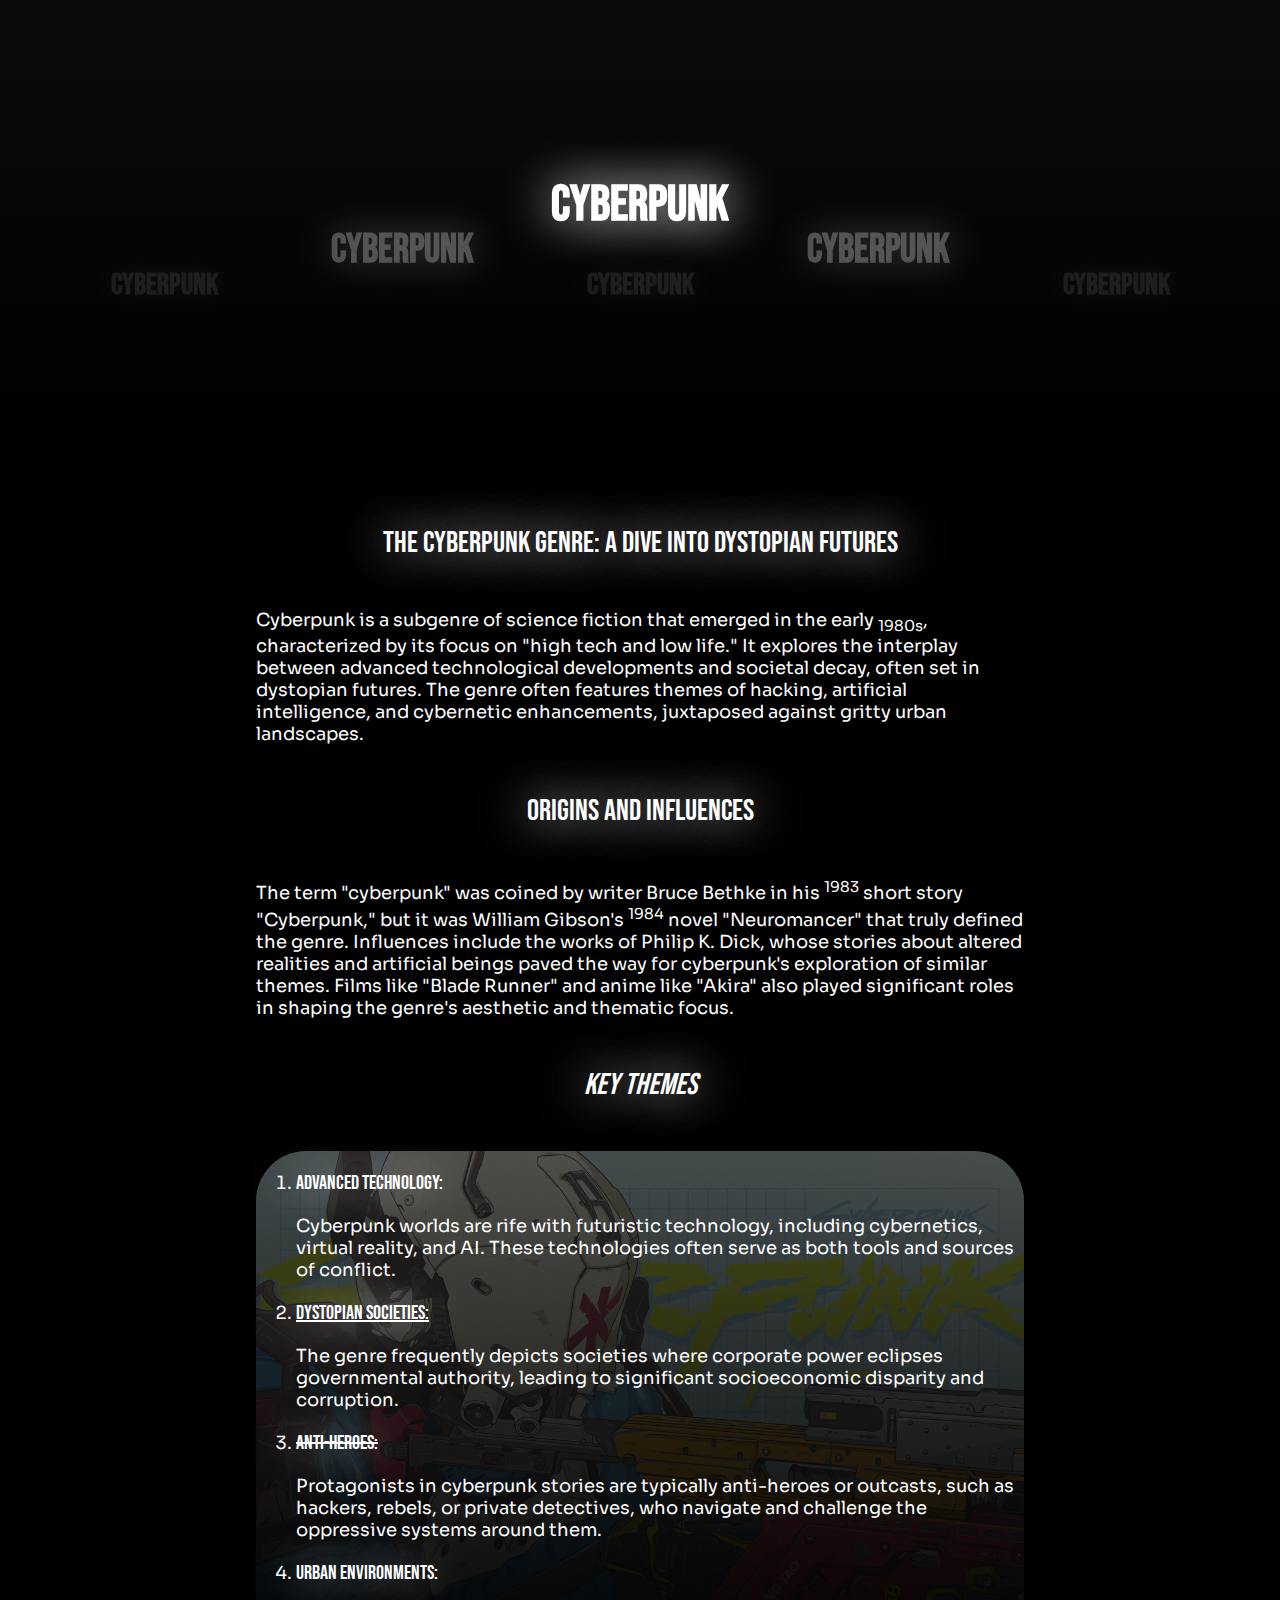
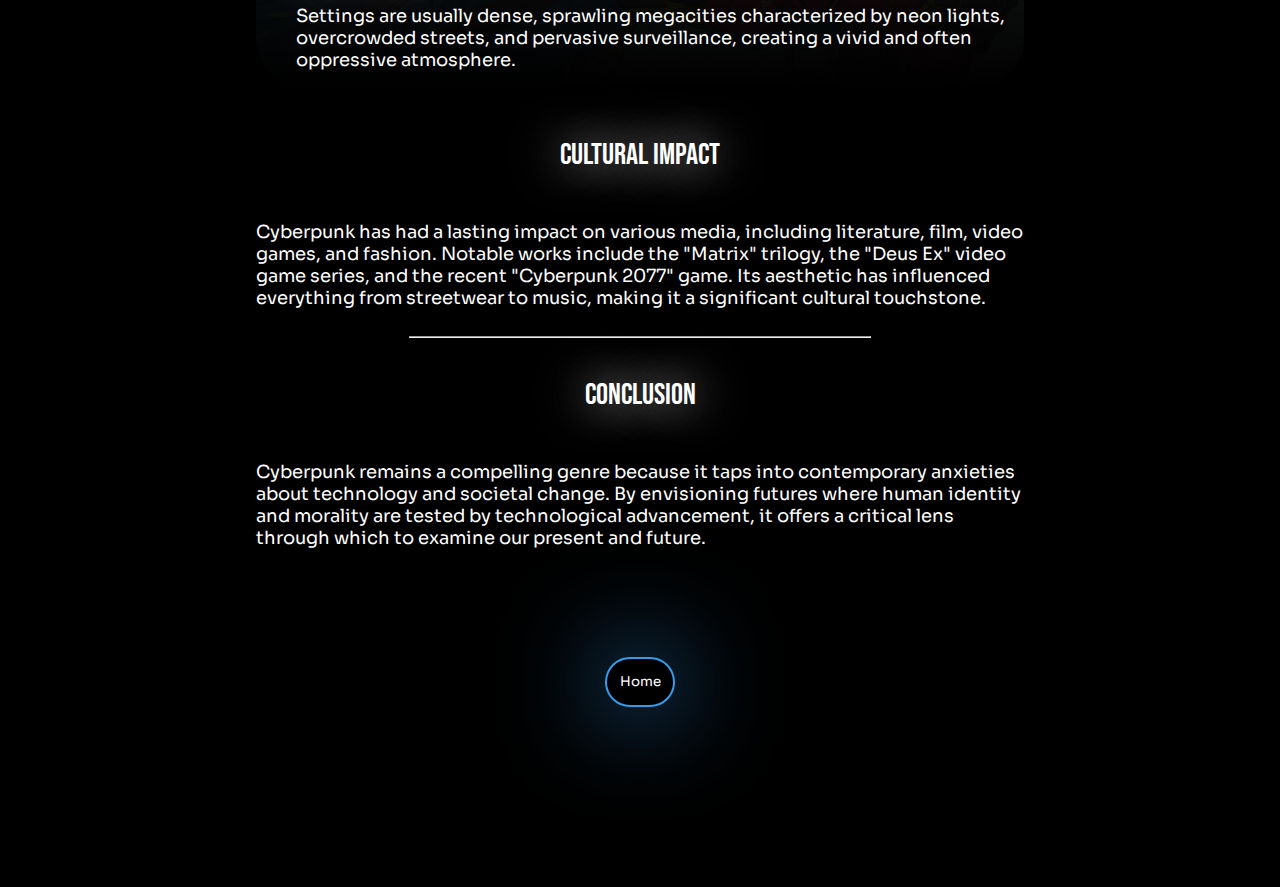
==== text.html @ 2ceb9878 "First commit" ====
<html lang="en">
<head>
    <meta charset="UTF-8">
    <meta name="viewport" content="width=device-width, initial-scale=1.0">
    <link rel="stylesheet" href="css/text.css">
    <title>TEXT</title>
</head>
<body>
    <header>
        <h1 class="title">CYBERPUNK</h1>
        <h2 class="title second">CYBERPUNK</h2>
        <h3 class="title second">CYBERPUNK</h3>
        <h6 class="title third">CYBERPUNK</h6>
        <h4 class="title third">CYBERPUNK</h4>
        <h5 class="title third">CYBERPUNK</h5>
    </header>
    <div>
        <p class="titles">The Cyberpunk Genre: A Dive into Dystopian Futures</p>
        <p>Cyberpunk is a subgenre of science fiction that emerged in the early <sub>1980s</sub>, characterized by its focus on "high tech and low life." It explores the interplay between advanced technological developments and societal decay, often set in dystopian futures. The genre often features themes of hacking, artificial intelligence, and cybernetic enhancements, juxtaposed against gritty urban landscapes.</p>

        <p class="titles">Origins and Influences</p>
        <p>The term "cyberpunk" was coined by writer Bruce Bethke in his <sup>1983</sup> short story "Cyberpunk," but it was William Gibson's <sup>1984</sup> novel "Neuromancer" that truly defined the genre. Influences include the works of Philip K. Dick, whose stories about altered realities and artificial beings paved the way for cyberpunk's exploration of similar themes. Films like "Blade Runner" and anime like "Akira" also played significant roles in shaping the genre's aesthetic and thematic focus.</p>

        <p class="titles" style="font-style: italic;">Key Themes</p>
        <ol>
            <li><p class="bold">Advanced Technology: </p><p>Cyberpunk worlds are rife with futuristic technology, including cybernetics, virtual reality, and AI. These technologies often serve as both tools and sources of conflict.</p></li>
            <li><p class="bold" style="text-decoration: underline;">Dystopian Societies:</p><p>The genre frequently depicts societies where corporate power eclipses governmental authority, leading to significant socioeconomic disparity and corruption.</p></li>
            <li><p class="bold" style="text-decoration: line-through;">Anti-Heroes:</p><p>Protagonists in cyberpunk stories are typically anti-heroes or outcasts, such as hackers, rebels, or private detectives, who navigate and challenge the oppressive systems around them.</p></li>
            <li><p class="bold">Urban Environments:</p><p>Settings are usually dense, sprawling megacities characterized by neon lights, overcrowded streets, and pervasive surveillance, creating a vivid and often oppressive atmosphere.</p></li>
        </ol>

        <p class="titles">Cultural Impact</p>
        <p>Cyberpunk has had a lasting impact on various media, including literature, film, video games, and fashion. Notable works include the "Matrix" trilogy, the "Deus Ex" video game series, and the recent "Cyberpunk 2077" game. Its aesthetic has influenced everything from streetwear to music, making it a significant cultural touchstone.</p>
        
        <hr>

        <p class="titles">Conclusion</p>
        <p>Cyberpunk remains a compelling genre because it taps into contemporary anxieties about technology and societal change. By envisioning futures where human identity and morality are tested by technological advancement, it offers a critical lens through which to examine our present and future.</p>
        <a href="index.html" class="home"><button>Home</button></a>
    </div>
</body>
</html>
---- css/text.css ----
@import url('https://fonts.googleapis.com/css2?family=Bebas+Neue&display=swap');
@import url('https://fonts.googleapis.com/css2?family=Sora:wght@100..800&display=swap');


body {
    padding: 0;
    margin: 0;
    background-color: black;
    color: white;
}

header {
    padding: 20vh 5vh 20vh 5vh ;
    display: grid;
    height: 10vh;
    grid-template-rows: 50px 40px 30px;
    grid-template-columns: 1fr 1fr 1fr 1fr 1fr;
    background: linear-gradient(0deg, #000000, #1c1c1c67) , url(assets/ice.gif);
    background-position: bottom;
    background-size: cover;
}

h1 {
    grid-area: 1/3/2/4;
    font-size: 50px;
    text-shadow: 0 0 50px #ffffff;
}
h2{
    grid-area: 2/2/3/3;
}
h3{
    grid-area: 2/4/3/5;
}
h4{
    grid-area: 3/1/4/2;
}
h5{
    grid-area: 3/3/4/4;
}
h6{
    grid-area: 3/5/4/6;
}

.title {
    align-self: center;
    justify-self: center;
    font-family: "Bebas Neue", sans-serif;
    font-weight: bold;
}

.second {
    opacity: 50%;
    font-size: 40px;
    color: #e8e8e8a1;
    text-shadow: 0 0 40px #e8e8e8a1;
}

.third {
    opacity: 40%;
    font-size: 30px;
    color: #e8e8e83f;
    text-shadow: 0 0 30px #e8e8e83f;
}

div {
    display: flex;
    flex-direction: column;
    margin-top: 5vh;
    margin-left: 20%;
    width: 60%;
    font-size: 18px;
    font-family: sora;
}

.titles {
    font-family: "Bebas Neue", sans-serif;
    font-size: 30px;
    text-shadow: 0 0 50px white;
    align-self: center;
}

.bold {
    font-family: "Bebas Neue", sans-serif;
    font-size: 20px;
    text-shadow: 0 0 50px white;
}

hr{
    width: 60%;
}

ol {
    border-radius: 50px;
    background: linear-gradient(0deg, #000000, #1c1c1cc3) , url(assets/trauma.jpg);
    background-size: cover;
}

.home {
    align-self: center;
}
.home button {
    font-family: "Sora", sans-serif;
    width: 70px;
    height: 50px;
    color: white;
    background: none;
    border: 2px  solid #369bed;
    border-radius: 25px;
    box-shadow: 0 0 100px #369bed;
    animation: colorChange 10s infinite;
    animation-timing-function: linear;
    transition: 0.2s;
    margin-top: 10vh;
    margin-bottom: 20vh;
}

button:hover {
    font-weight: bold;
    font-size: 14px;
    transition: 0.2s;
    box-shadow: 0 0 150px;
    cursor: pointer;
}

@keyframes colorChange {
    0% {
        box-shadow: 0 0 100px #363ced;
        border-color: #363ced;
    }
    10% {
        box-shadow: 0 0 100px #1295ff;
        border-color: #1295ff;
    }
    20% {
        box-shadow: 0 0 100px #33ffbe;
        border-color: #33ffbe;
    }
    30% {
        box-shadow: 0 0 100px #33ff4b;
        border-color: #33ff4b;
    }
    40% {
        box-shadow: 0 0 100px #b8ff33;
        border-color: #b8ff33;
    }
    50% {
        box-shadow: 0 0 100px #ffe733;
        border-color: #ffe733;
    }
    60% {
        box-shadow: 0 0 100px #ff9633;
        border-color: #ff9633;
    }
    70% {
        box-shadow: 0 0 100px #ff5733;
        border-color: #ff5733;
    }
    80% {
        box-shadow: 0 0 100px #ff3333;
        border-color: #ff5733;
    }
    90% {
        box-shadow: 0 0 100px #ff33be;
        border-color: #ff33be;
    }
    100% {
        box-shadow: 0 0 100px #b336ed;
        border-color: #b336ed;
    }
}
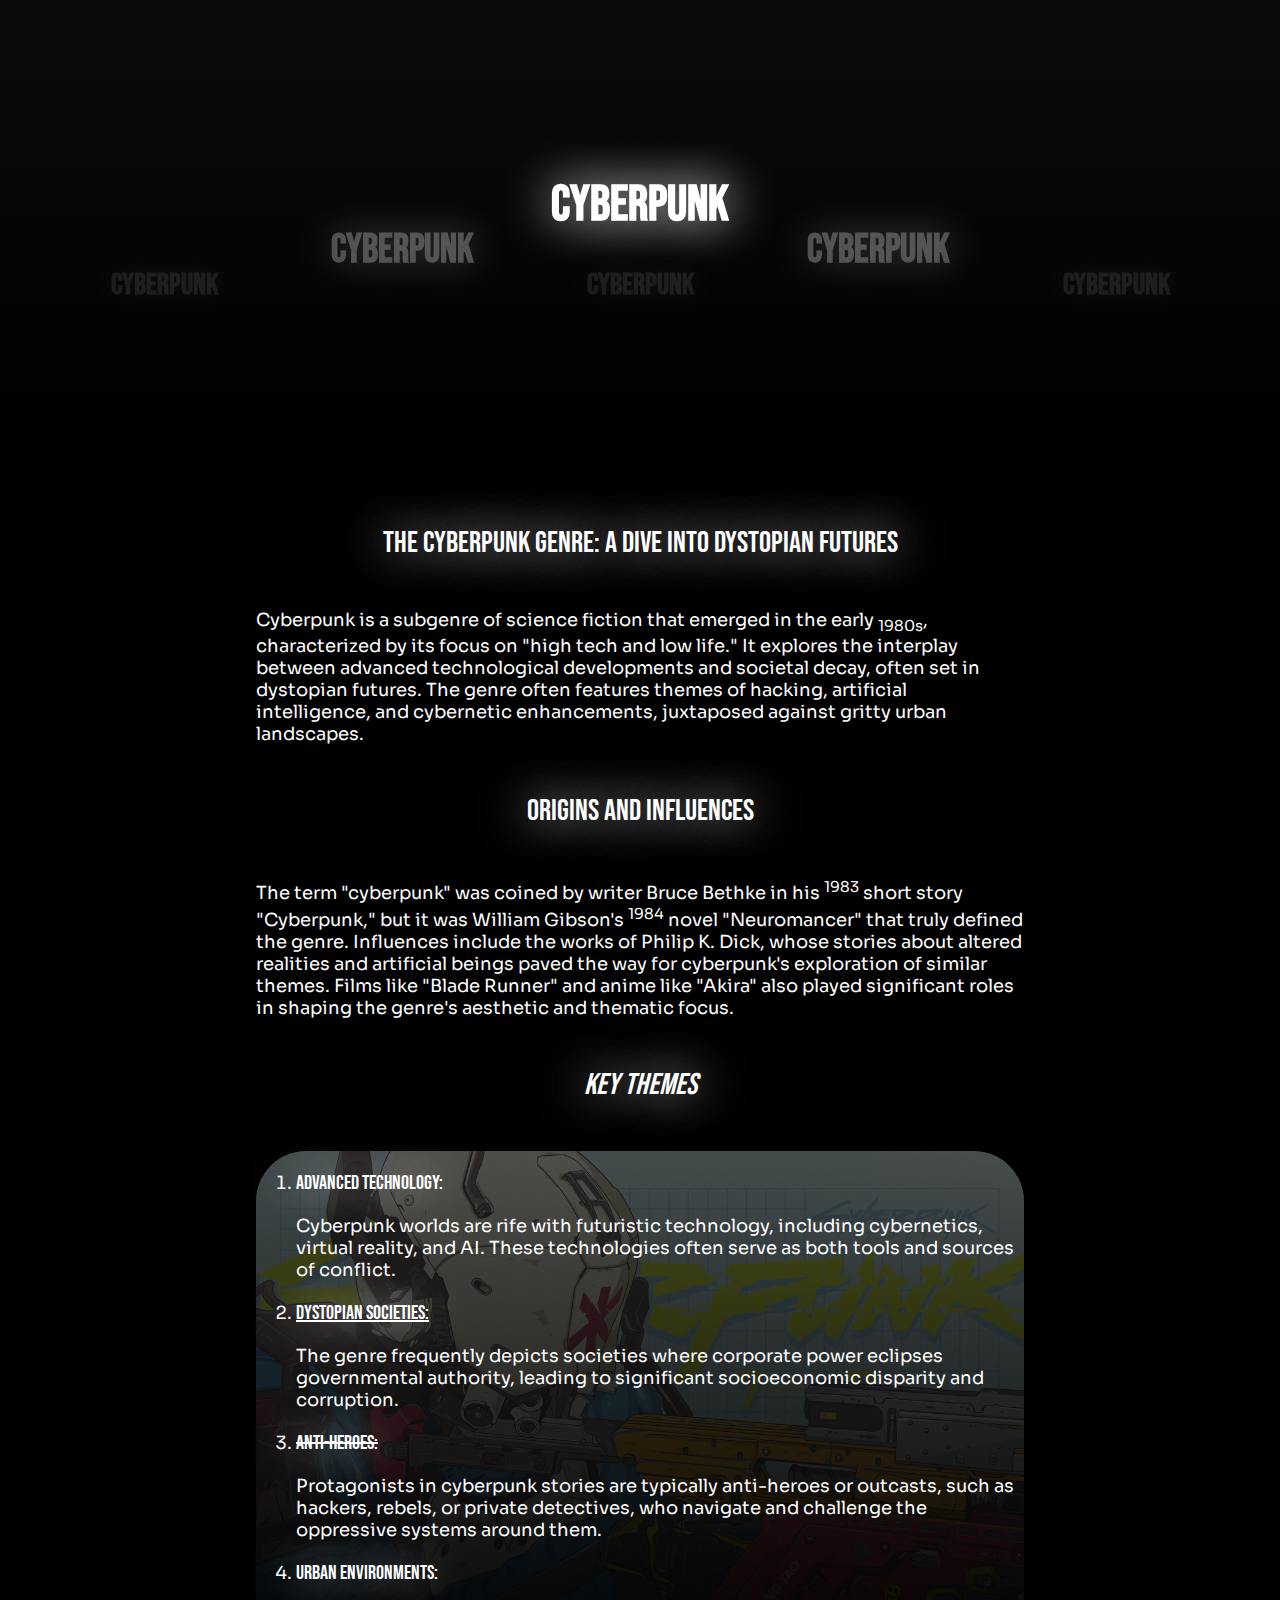
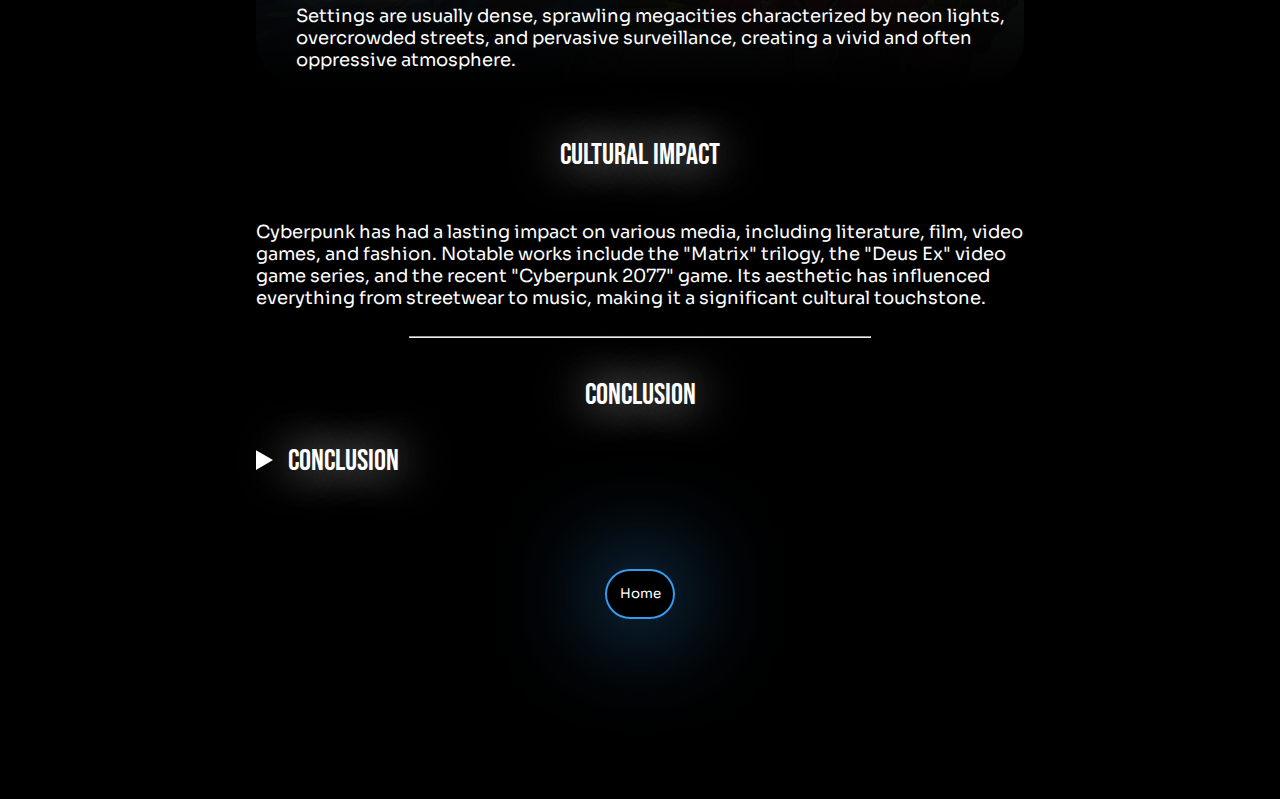
==== commit afc49d9d: "Added some tags like Figure, Object, Embed and details and summery" ====
--- a/text.html
+++ b/text.html
@@ -35,8 +35,10 @@
         <hr>
 
         <p class="titles">Conclusion</p>
-        <p>Cyberpunk remains a compelling genre because it taps into contemporary anxieties about technology and societal change. By envisioning futures where human identity and morality are tested by technological advancement, it offers a critical lens through which to examine our present and future.</p>
+        <details>
+            <summary class="titles">Conclusion</summary>
+            <p>Cyberpunk remains a compelling genre because it taps into contemporary anxieties about technology and societal change. By envisioning futures where human identity and morality are tested by technological advancement, it offers a critical lens through which to examine our present and future.</p></details>
         <a href="index.html" class="home"><button>Home</button></a>
     </div>
 </body>
-</html>+</html>
